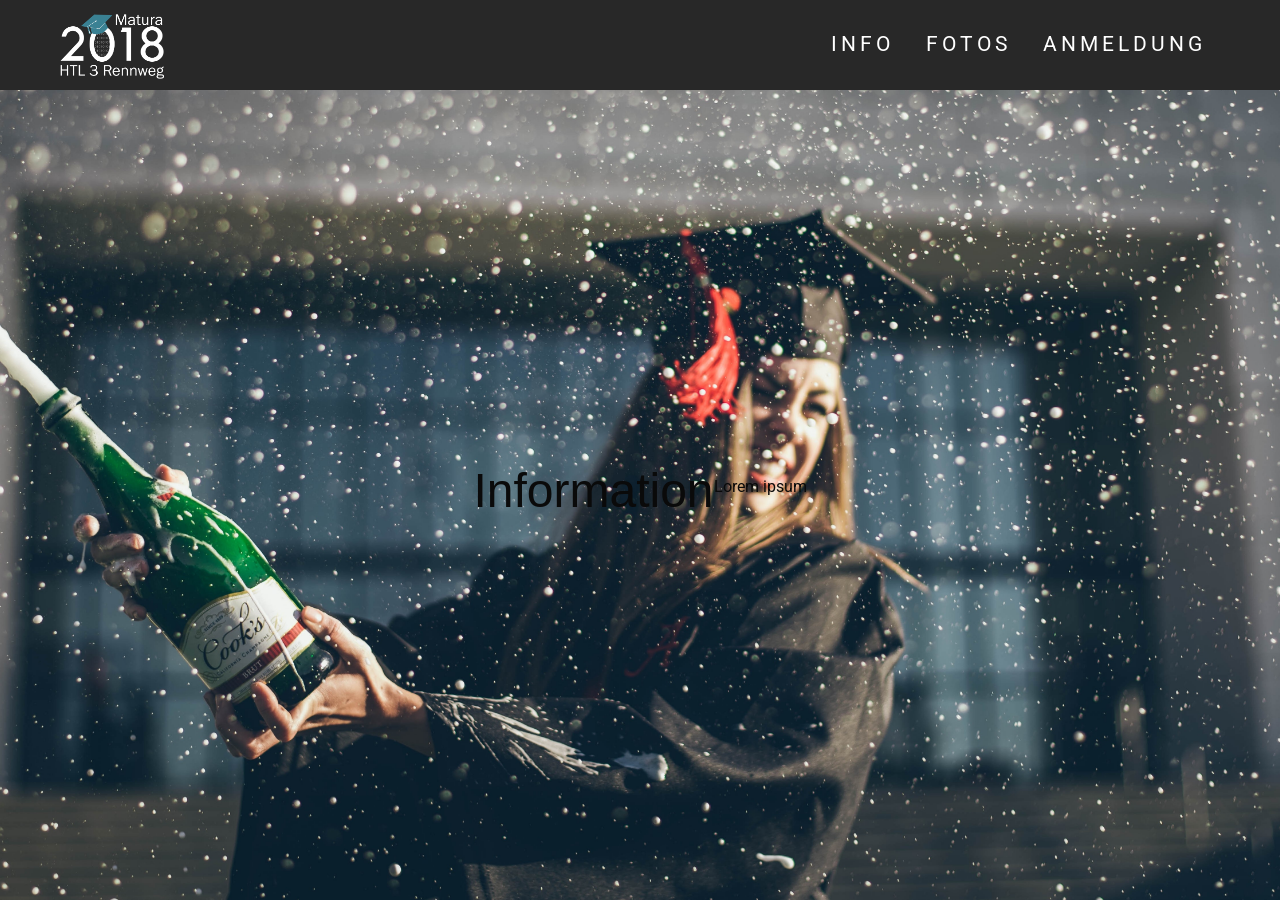
==== info.html @ 0616ef9b "info hinzugefügt" ====
<!DOCTYPE html>
<html lang="en">
<head>
    <meta charset="UTF-8">
    <title>Maturafeier | Info </title>
    <meta charset="utf-8">
    <meta http-equiv="x-ua-compatible" content="ie=edge">
    <meta name="viewport" content="width=device-width, initial-scale=1.0">
    <link rel="stylesheet" href="css/foundation.css">
    <link rel="stylesheet" href="icons/foundation-icons.css" />
    <link rel="stylesheet" href="css/app.css">
    <link href="https://fonts.googleapis.com/css?family=Roboto" rel="stylesheet">
    <link href="https://fonts.googleapis.com/css?family=Bungee|Pacifico|Sedgwick+Ave+Display" rel="stylesheet">

    <style type="text/css">
        *{
            font-family: Roboto;
        }

                .hero-section{
                    background-image: url("img/background.jpg");
                    background-size: cover;
                    display: flex;
                    align-items: center;
                    justify-content:center;
                    background-position:center;
                    height: 90vh;
                    background-repeat: no-repeat;

                }

                .top-bar-right{
                    margin-right: 50px;
                }

                .top-bar ul li a{
                    font-size: 16pt;
                    letter-spacing: 4px;
                    color: #fff;

                }

                .top-bar, .top-bar ul li a{
                    background-color: #282828;
                }

                .top-bar ul li a:hover{
                    color: #52CBD8;
                }



                .vertical medium-horizontal menu{
                    background-color: #282828;
                }

                .logo{
                    margin-left: 50px;
                    display: flex;
                    align-items: center;
                }

                .logo_img{
                    height: 8vh;
                }

                .title-bar{
                    background-color: #282828;
                }

                .fixed{
                    height: 10vh;
                    background-color: #282828;
                }

                @media only screen and (max-width: 700px) {

                    .header{
                        font-size: 32pt;
                    }
                    .fixed{
                        height: 13vh;
                    }
                    .logo_img{
                        height: 9vh;
                    }

                }

                @media only screen and (max-width: 350px) {
                    .header{
                        font-size: 24pt;
                    }

                }


            </style>
        </head>
        <body>

            <div class="fixed">
                <div class="top-bar" data-topbar role="navigation">
                    <div class="logo-wrapper">
                        <div class="logo">
                            <a href="index.html"><img class="logo_img" src="img/logo_white.png" ></a>
                        </div>
                    </div>

                    <div class="title-bar" data-responsive-toggle="resmenu" data-hide-for="medium">
                        <button class="menu-icon" type="button" data-toggle="resmenu"></button>
                        <div class="title-bar-title">Men&uuml; </div>
                    </div>

                    <div class="top-bar-right" data-magellan  id="resmenu">
                        <ul class="vertical medium-horizontal menu">
                            <li><a href="">INFO</a></li>
                            <li><a href="">FOTOS</a></li>
                            <li><a href="">ANMELDUNG</a></li>
                        </ul>
                    </div>
                </div>
            </div>

            <section class="hero-section">
                <h1 class="header"> Information</h1>
                <p class="text">Lorem ipsum</p>
            </section>


            <script src="js/vendor/jquery.js"></script>
            <script src="js/vendor/what-input.js"></script>
            <script src="js/vendor/foundation.js"></script>
            <script src="js/app.js"></script>


        </body>
</html>
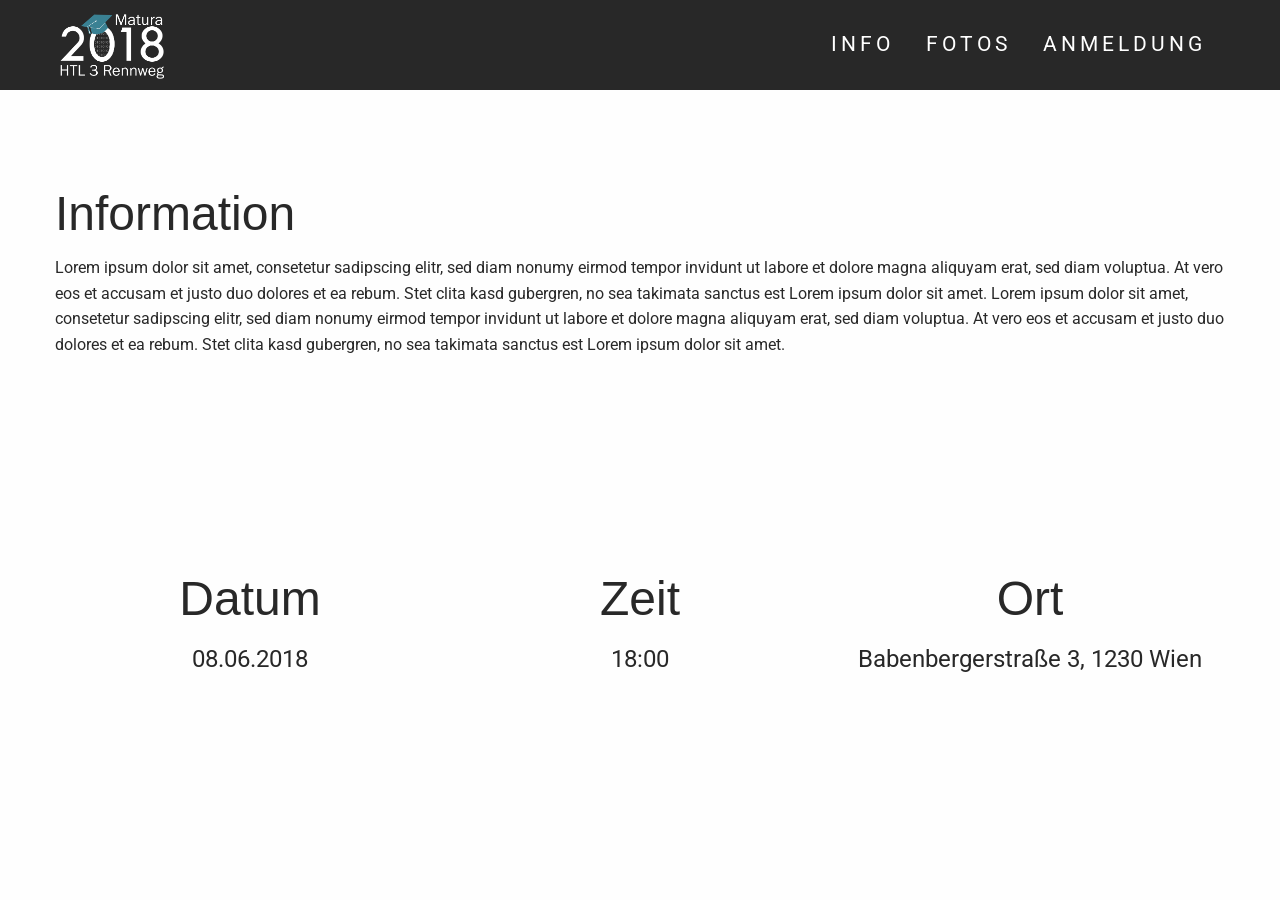
==== commit fb469c5c: "info.html weitergeführt, download.html hinzugefügt" ====
--- a/info.html
+++ b/info.html
@@ -15,19 +15,11 @@
     <style type="text/css">
         *{
             font-family: Roboto;
+            color: #282828;
         }
 
-                .hero-section{
-                    background-image: url("img/background.jpg");
-                    background-size: cover;
-                    display: flex;
-                    align-items: center;
-                    justify-content:center;
-                    background-position:center;
-                    height: 90vh;
-                    background-repeat: no-repeat;
 
-                }
+      
 
                 .top-bar-right{
                     margin-right: 50px;
@@ -73,26 +65,28 @@
                     background-color: #282828;
                 }
 
-                @media only screen and (max-width: 700px) {
-
-                    .header{
-                        font-size: 32pt;
-                    }
-                    .fixed{
-                        height: 13vh;
-                    }
-                    .logo_img{
-                        height: 9vh;
-                    }
-
+               
+                .textblock{
+                    height: 30vh;
+                    padding-top: 10vh;
                 }
 
-                @media only screen and (max-width: 350px) {
-                    .header{
-                        font-size: 24pt;
-                    }
+                .heightx{
+                    display: flex !important;
+                    align-items: center;
+                    justify-content: center;
+                    height: 60vh;
+                }
 
+                .datum,.zeit,.ort,.datumtext,.zeittext,.orttext{
+                    text-align: center;
                 }
+
+                .datumtext,.zeittext,.orttext{
+                    font-size: 18pt;
+                }
+                
+
 
 
             </style>
@@ -122,10 +116,38 @@
                 </div>
             </div>
 
-            <section class="hero-section">
-                <h1 class="header"> Information</h1>
-                <p class="text">Lorem ipsum</p>
-            </section>
+            <div class="grid-container">
+                    <div class="textblock">
+                        <h1 class="header"> Information </h1>
+                        <p class="text"> 
+                            Lorem ipsum dolor sit amet, consetetur sadipscing elitr, sed diam nonumy eirmod tempor invidunt ut labore et dolore magna aliquyam erat, sed diam voluptua. At vero eos et accusam et justo duo dolores et ea rebum. Stet clita kasd gubergren, no sea takimata sanctus est Lorem ipsum dolor sit amet. Lorem ipsum dolor sit amet, consetetur sadipscing elitr, sed diam nonumy eirmod tempor invidunt ut labore et dolore magna aliquyam erat, sed diam voluptua. At vero eos et accusam et justo duo dolores et ea rebum. Stet clita kasd gubergren, no sea takimata sanctus est Lorem ipsum dolor sit amet.
+                        </p>
+                    </div>                        
+                
+                
+
+                    <div class="grid-x heightx">
+
+                        <div class="cell large-4">
+                            <h1 class="datum"> Datum </h1>
+                            <p class="datumtext">08.06.2018</p>
+                        </div>
+
+                        <div class="cell large-4">
+                            <h1 class="zeit"> Zeit </h1>
+                            <p class="zeittext"> 18:00</p>
+                        </div>
+
+                        <div class="cell large-4">
+                            <h1 class="ort"> Ort</h1>
+                            <p class="orttext">Babenbergerstra&szlig;e 3, 1230 Wien </p>
+                        </div>
+
+                    </div>
+                </div>
+            </div>
+
+            
 
 
             <script src="js/vendor/jquery.js"></script>
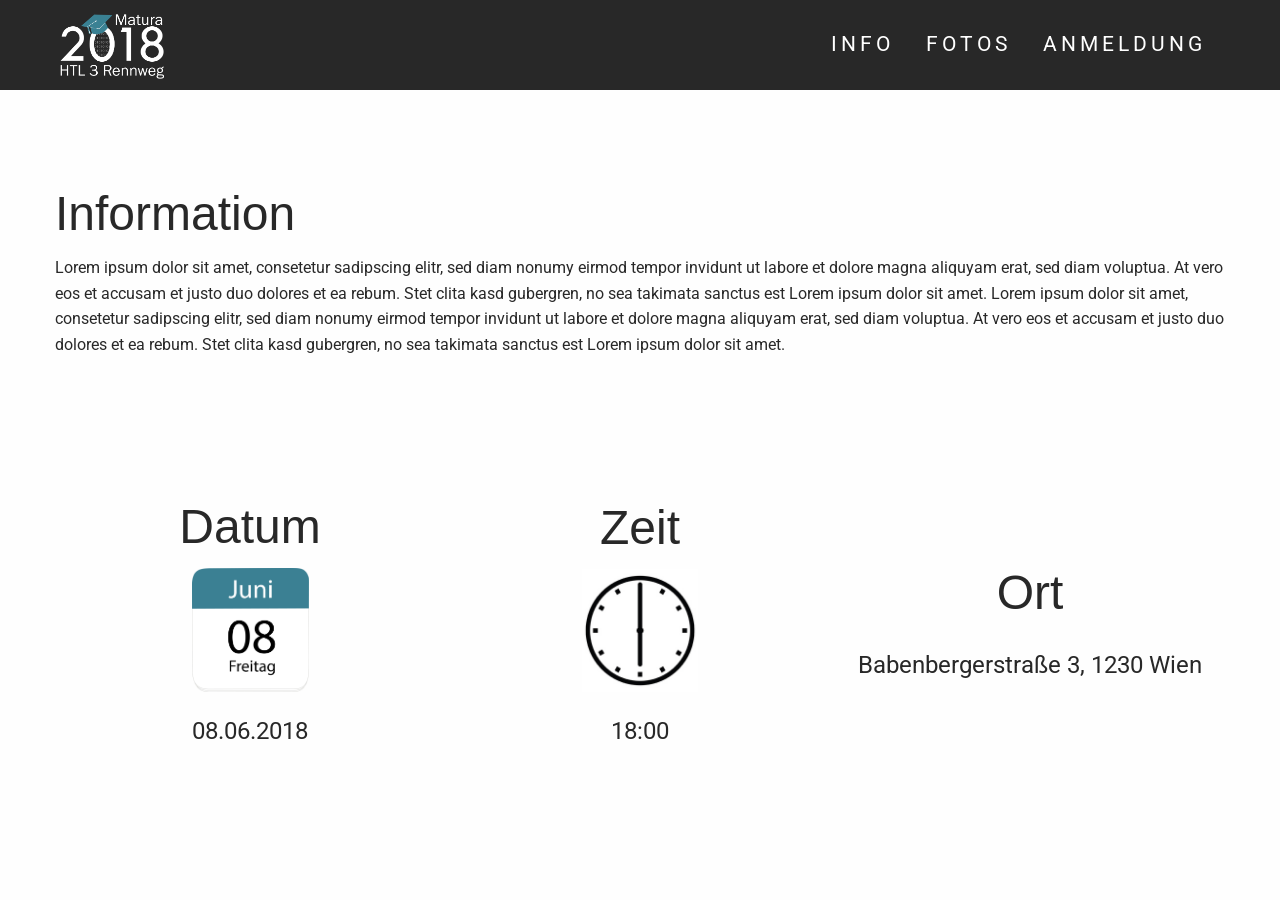
==== commit 3cb91d70: "fertige Version - ohne Testing" ====
--- a/info.html
+++ b/info.html
@@ -84,6 +84,13 @@
 
                 .datumtext,.zeittext,.orttext{
                     font-size: 18pt;
+                    margin-top: 20px;
+                }
+
+                .kalender, .clock{
+                    width: 30%;
+                    height: 30%;
+
                 }
                 
 
@@ -124,17 +131,17 @@
                         </p>
                     </div>                        
                 
-                
-
                     <div class="grid-x heightx">
 
                         <div class="cell large-4">
                             <h1 class="datum"> Datum </h1>
+                            <img src="img/kalender.png" class="kalender float-center">
                             <p class="datumtext">08.06.2018</p>
                         </div>
 
                         <div class="cell large-4">
                             <h1 class="zeit"> Zeit </h1>
+                            <img src="img/clock.jpg" class="clock float-center">
                             <p class="zeittext"> 18:00</p>
                         </div>
 
@@ -142,8 +149,8 @@
                             <h1 class="ort"> Ort</h1>
                             <p class="orttext">Babenbergerstra&szlig;e 3, 1230 Wien </p>
                         </div>
+                    </div>
 
-                    </div>
                 </div>
             </div>
 
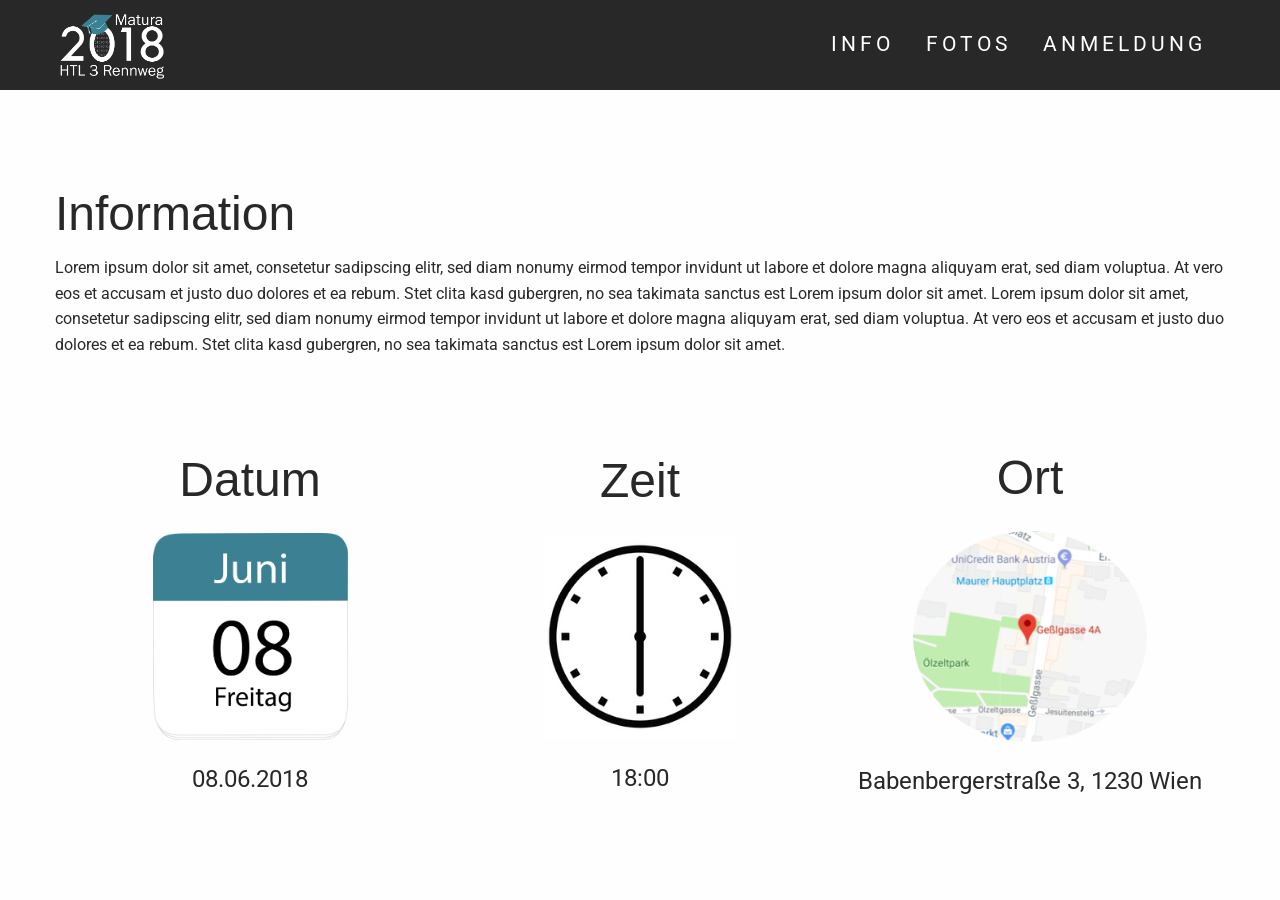
==== commit e90a3984: "verlinkungen" ====
--- a/info.html
+++ b/info.html
@@ -87,12 +87,19 @@
                     margin-top: 20px;
                 }
 
-                .kalender, .clock{
-                    width: 30%;
-                    height: 30%;
+                .kalender, .clock, .ortbild{
+                    width: 50%;
+                    height: 50%;
+                    margin-top: 20px;
 
                 }
-                
+
+                .ortbild{
+                    height: 60%;
+                    width: 60%;
+                }
+
+               
 
 
 
@@ -115,9 +122,9 @@
 
                     <div class="top-bar-right" data-magellan  id="resmenu">
                         <ul class="vertical medium-horizontal menu">
-                            <li><a href="">INFO</a></li>
-                            <li><a href="">FOTOS</a></li>
-                            <li><a href="">ANMELDUNG</a></li>
+                            <li><a href="info.html">INFO</a></li>
+                            <li><a href="comingsoon.html">FOTOS</a></li>
+                            <li><a href="login.php">ANMELDUNG</a></li>
                         </ul>
                     </div>
                 </div>
@@ -147,6 +154,7 @@
 
                         <div class="cell large-4">
                             <h1 class="ort"> Ort</h1>
+                            <img src="img/ort.png" class="ortbild float-center">
                             <p class="orttext">Babenbergerstra&szlig;e 3, 1230 Wien </p>
                         </div>
                     </div>
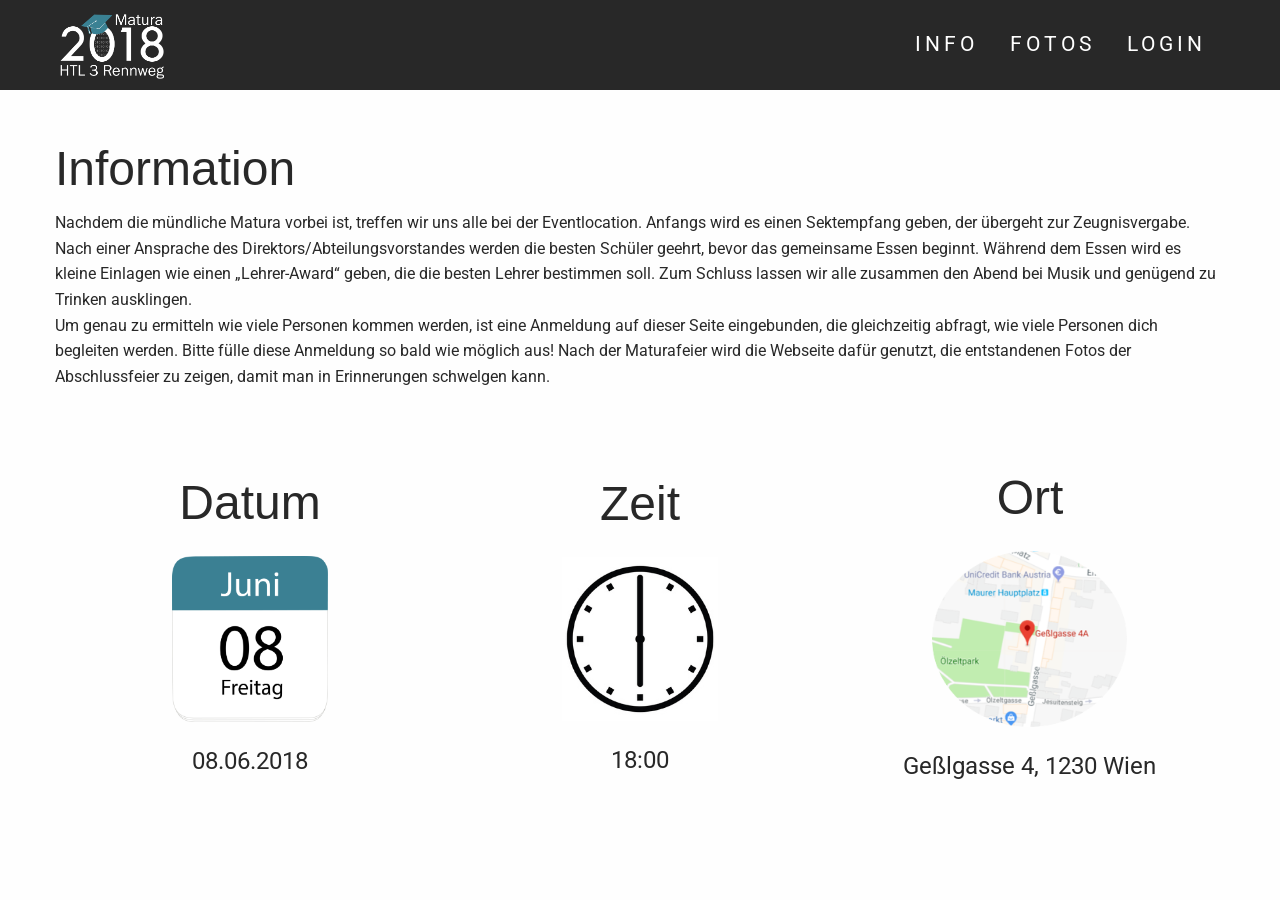
==== commit 6a1760f4: "änderungen" ====
--- a/info.html
+++ b/info.html
@@ -12,12 +12,22 @@
     <link href="https://fonts.googleapis.com/css?family=Roboto" rel="stylesheet">
     <link href="https://fonts.googleapis.com/css?family=Bungee|Pacifico|Sedgwick+Ave+Display" rel="stylesheet">
 
+    <script type="text/javascript">
+         if (screen.width <= 803) {
+            window.location = "mobil_info.html";
+          }
+    </script>
+
     <style type="text/css">
         *{
             font-family: Roboto;
             color: #282828;
         }
 
+        body{
+            height: 100vh !important;
+        }
+
 
       
 
@@ -67,15 +77,16 @@
 
                
                 .textblock{
-                    height: 30vh;
-                    padding-top: 10vh;
+                    height: 25vh;
+                    padding-top: 5vh;
                 }
 
                 .heightx{
                     display: flex !important;
                     align-items: center;
                     justify-content: center;
-                    height: 60vh;
+                    height: 55vh;
+                    padding-top: 50px;
                 }
 
                 .datum,.zeit,.ort,.datumtext,.zeittext,.orttext{
@@ -88,16 +99,41 @@
                 }
 
                 .kalender, .clock, .ortbild{
+                    width: 40%;
+                    height: 40%;
+                    margin-top: 20px;
+
+                }
+
+                .ortbild{
+                    height: 50%;
                     width: 50%;
-                    height: 50%;
-                    margin-top: 20px;
-
-                }
-
-                .ortbild{
-                    height: 60%;
-                    width: 60%;
-                }
+                }
+
+                @media(max-width: 1366px){
+                    .heightx{
+                        margin-top: 5vh;
+                    }
+                }
+
+                @media(max-width: 1180px){
+                    .textblock{
+                        margin-left: 5vw;
+                        margin-right: 5vw;
+                    }
+                }
+
+                @media(max-width: 1066px){
+                    .heightx{
+                        margin-top: 8vh;
+                    }
+
+                    .header,.datum, .zeit,.ort{
+                        font-size: 22pt;
+                    }
+                }
+
+
 
                
 
@@ -124,7 +160,7 @@
                         <ul class="vertical medium-horizontal menu">
                             <li><a href="info.html">INFO</a></li>
                             <li><a href="comingsoon.html">FOTOS</a></li>
-                            <li><a href="login.php">ANMELDUNG</a></li>
+                            <li><a href="login.php">LOGIN</a></li>
                         </ul>
                     </div>
                 </div>
@@ -134,28 +170,32 @@
                     <div class="textblock">
                         <h1 class="header"> Information </h1>
                         <p class="text"> 
-                            Lorem ipsum dolor sit amet, consetetur sadipscing elitr, sed diam nonumy eirmod tempor invidunt ut labore et dolore magna aliquyam erat, sed diam voluptua. At vero eos et accusam et justo duo dolores et ea rebum. Stet clita kasd gubergren, no sea takimata sanctus est Lorem ipsum dolor sit amet. Lorem ipsum dolor sit amet, consetetur sadipscing elitr, sed diam nonumy eirmod tempor invidunt ut labore et dolore magna aliquyam erat, sed diam voluptua. At vero eos et accusam et justo duo dolores et ea rebum. Stet clita kasd gubergren, no sea takimata sanctus est Lorem ipsum dolor sit amet.
+                            
+                            Nachdem die m&uuml;ndliche Matura vorbei ist, treffen wir uns alle bei der Eventlocation. Anfangs wird es einen Sektempfang geben, der &uuml;bergeht zur Zeugnisvergabe. Nach einer Ansprache des Direktors/Abteilungsvorstandes werden die besten Sch&uuml;ler geehrt, bevor das gemeinsame Essen beginnt. W&auml;hrend dem Essen wird es kleine Einlagen wie einen „Lehrer-Award“ geben, die die besten Lehrer bestimmen soll. Zum Schluss lassen wir alle zusammen den Abend bei Musik und gen&uuml;gend zu Trinken ausklingen.<br>
+                            Um genau zu ermitteln wie viele Personen kommen werden, ist eine Anmeldung auf dieser Seite eingebunden, die gleichzeitig abfragt, wie viele Personen dich begleiten werden. Bitte f&uuml;lle diese Anmeldung so bald wie m&ouml;glich aus!
+                            Nach der Maturafeier wird die Webseite dafür genutzt, die entstandenen Fotos der Abschlussfeier zu zeigen, damit man in Erinnerungen schwelgen kann. 
+
                         </p>
                     </div>                        
                 
                     <div class="grid-x heightx">
 
-                        <div class="cell large-4">
+                        <div class="cell large-4 small-4">
                             <h1 class="datum"> Datum </h1>
                             <img src="img/kalender.png" class="kalender float-center">
                             <p class="datumtext">08.06.2018</p>
                         </div>
 
-                        <div class="cell large-4">
+                        <div class="cell large-4 small-4">
                             <h1 class="zeit"> Zeit </h1>
                             <img src="img/clock.jpg" class="clock float-center">
                             <p class="zeittext"> 18:00</p>
                         </div>
 
-                        <div class="cell large-4">
+                        <div class="cell large-4 small-4">
                             <h1 class="ort"> Ort</h1>
                             <img src="img/ort.png" class="ortbild float-center">
-                            <p class="orttext">Babenbergerstra&szlig;e 3, 1230 Wien </p>
+                            <p class="orttext">Ge&szlig;lgasse 4, 1230 Wien </p>
                         </div>
                     </div>
 
